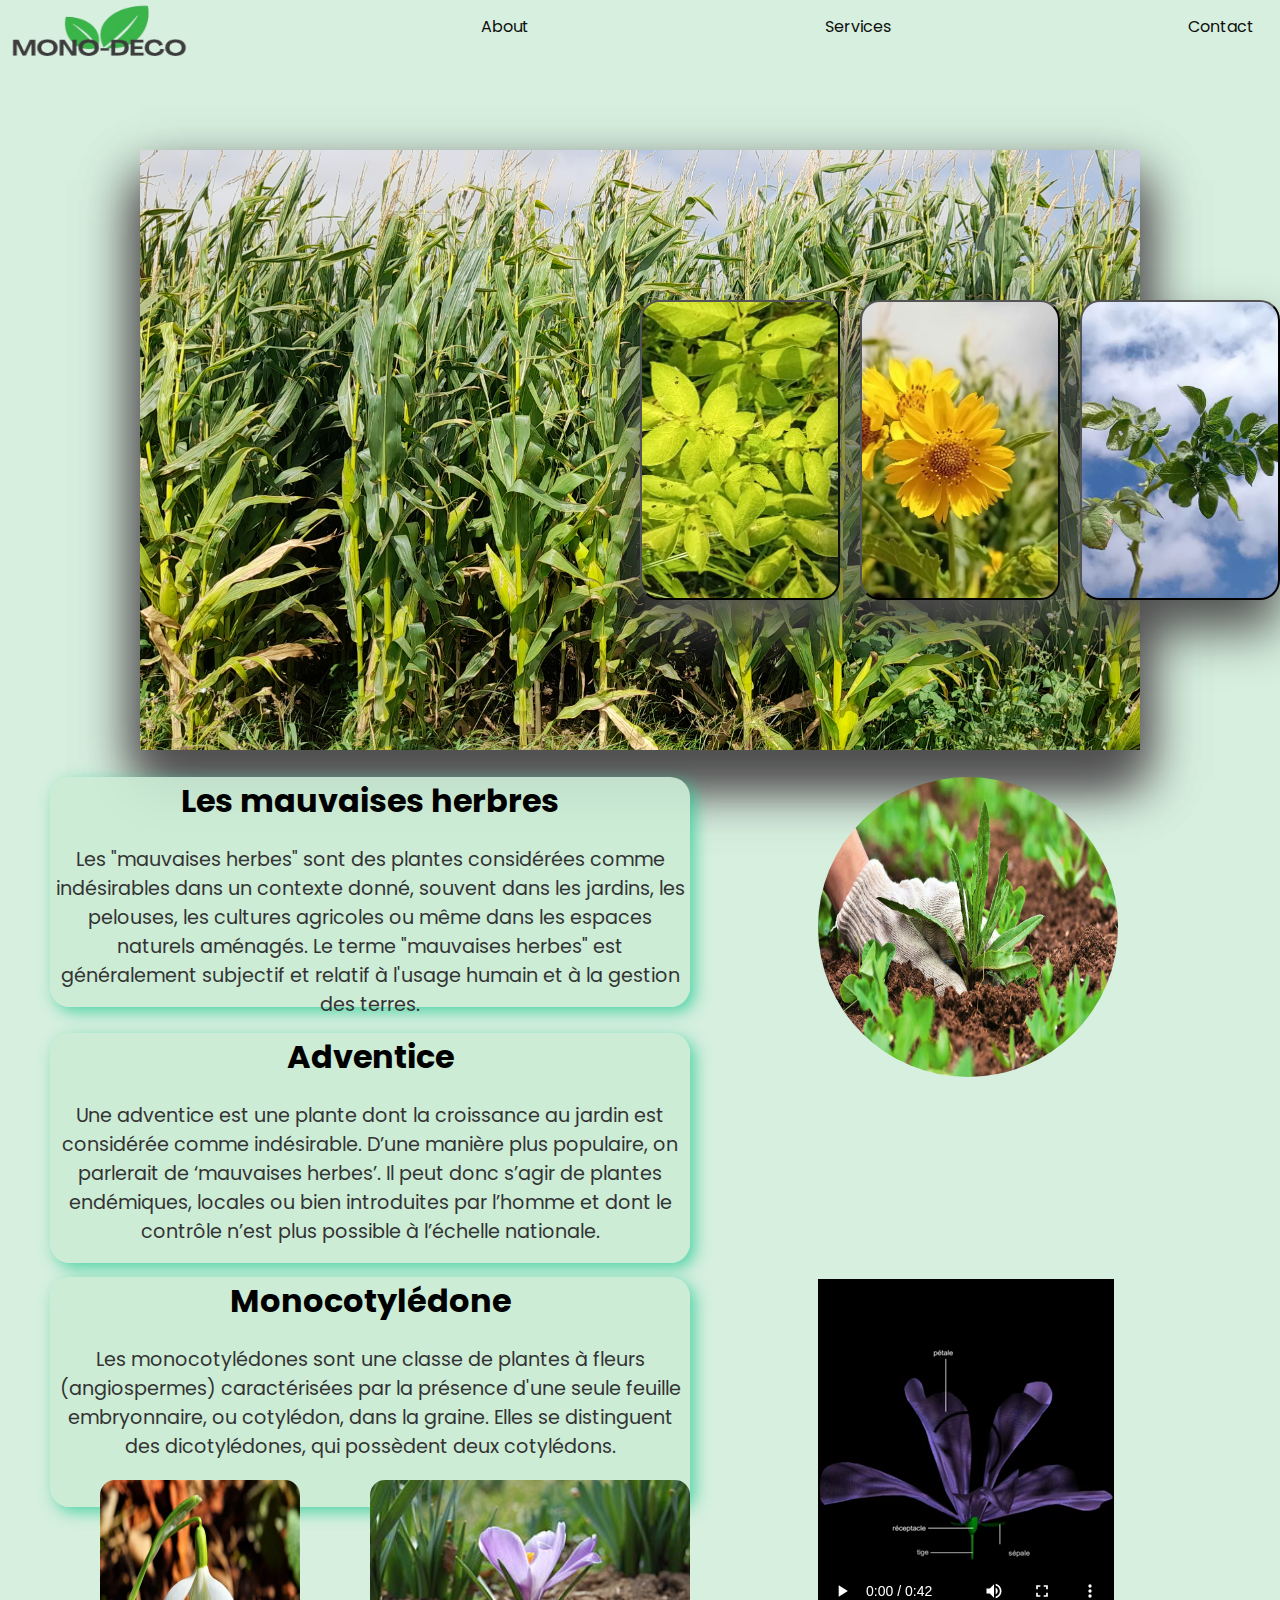
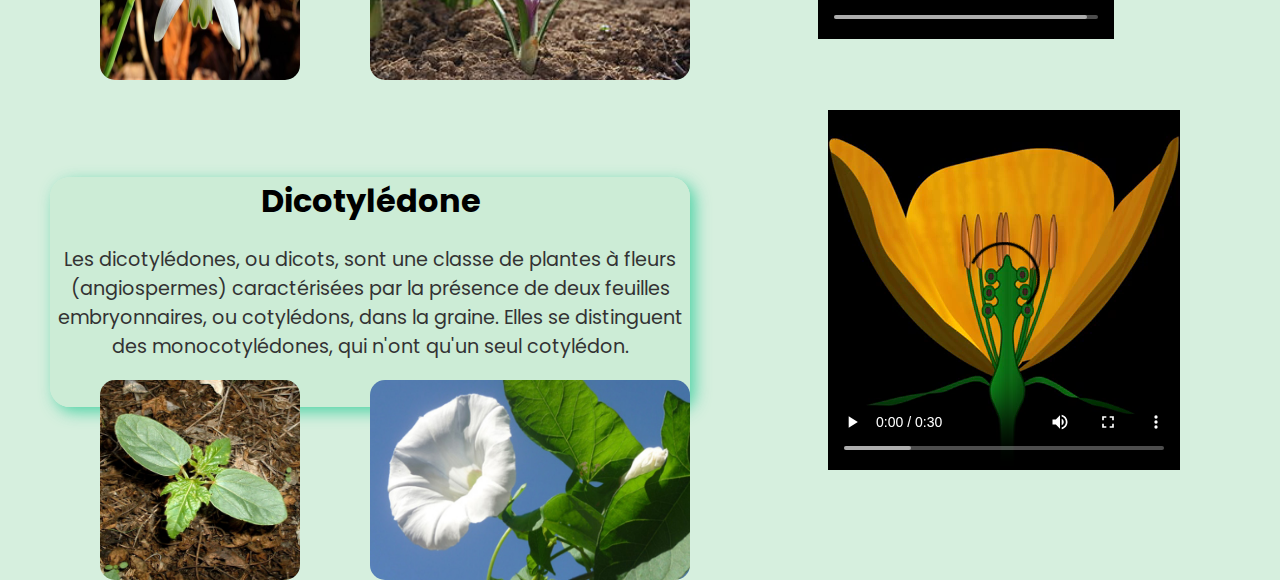
==== home.html @ 4b629603 "all" ====
<html>
    <head>
        <title></title>
        <link rel="stylesheet" href="Styles.css">
        <link rel="stylesheet" href="https://cdnjs.cloudflare.com/ajax/libs/font-awesome/6.4.0/css/all.min.css" integrity="sha512-iecdLmaskl7CVkqkXNQ/ZH/XLlvWZOJyj7Yy7tcenmpD1ypASozpmT/E0iPtmFIB46ZmdtAc9eNBvH0H/ZpiBw==" crossorigin="anonymous" referrerpolicy="no-referrer" />
        <script>
            function redirectToSection(sectionId) {
                document.getElementById(sectionId).scrollIntoView({ behavior: 'smooth' });
            }
        </script>
    </head>
    
    <body>
        <nav class="navbar">
            <ul class="navbar-menu">
                <li><img src="images/logo.png" id="logo"></li>
                <li><a href="#about"><i class="fas fa-info-circle"></i> About</a></li>
                <li><a href="#services"><i class="fas fa-cogs"></i> Services</a></li>
                <li><a href="#contact"><i class="fas fa-envelope"></i> Contact</a></li>
                
            </nav>
           
        <div class="container">
            <div class="slide">
                <div class="item" style="background-image: url(images/bg.jpg);">
                </div>
                <div class="item">
                    <div class="content">
                        <div class="name">Bienvenue</div>
                        <div class="des">Sur Notre Site Pour savoir Plus sur les planètes</div>
                    </div>
                </div>
                
                <button class="item" style="background-image: url(images/photo3.webp);" onclick="redirectToSection('Section1')">
                    
                <button class="item" style="background-image: url(images/photo1.webp);" onclick="redirectToSection('Section2')">
                    
                </button>
                <button class="item" style="background-image: url(images/photo2.webp);" onclick="redirectToSection('Section3')">

                </button>
            
            </div>
        </div>

    

        <section id="Section1"  class="Section1">
            <div class="sous-rect1">
            <h2>Les mauvaises herbres </h2>
            <p>Les "mauvaises herbes" sont des plantes considérées comme indésirables dans un contexte donné, 
                souvent dans les jardins, les pelouses, les cultures agricoles ou même dans les espaces naturels aménagés. Le terme "mauvaises herbes" est généralement subjectif et relatif à l'usage humain et à la gestion des terres.</br>
            </p>
            <img class="mv" src="images/mauvaise-herbre.jpg">
        </div>
        
        <div class="sous-rect2">
            <h2>  Adventice</h2>
            <p> Une adventice est une plante dont la croissance au jardin est considérée comme indésirable. D’une manière plus populaire, on parlerait de ‘mauvaises herbes’. Il peut donc s’agir de plantes endémiques, locales ou bien introduites par l’homme et dont le contrôle n’est plus possible à l’échelle nationale. </p>
        </div>
        </section>

        <section id="Section2" class="Section2">
            <div class="sous-rect3">
                <h2>Monocotylédone</h2>
                <p>Les monocotylédones sont une classe de plantes à fleurs (angiospermes) caractérisées par la présence d'une seule feuille embryonnaire, ou cotylédon, dans la graine. Elles se distinguent des dicotylédones, qui possèdent deux cotylédons.</p>
                <img  class="mono"src="images/mono.jpg">
                <img class="mono2" src="images/mono2.jpg">
           <div class="vedio">
            <video  controls>
                <source src="images/vedio.mp4" type="video/mp4">
            </video>
            
        </div>
    </div>
        </section>
    <section  id="Section3" class="Section3">

        <div class="sous-rect4">
            <h2>Dicotylédone</h2>
            <p>Les dicotylédones, ou dicots, sont une classe de plantes à fleurs (angiospermes) caractérisées par la présence de deux feuilles embryonnaires, ou cotylédons, dans la graine. Elles se distinguent des monocotylédones, qui n'ont qu'un seul cotylédon. </p>
            <img  class="doci"src="images/doci.jpg">
            <img class="doci2" src="images/doci2.jpg">
        </div>
        <div class="vedio2">
            <video  controls>
                <source src="images/dico.mp4" type="video/mp4">
            </video>

            <footer class="footer">
                

            </footer>
   
    </body>
</html>
---- Styles.css ----
@import url('https://fonts.googleapis.com/css2?family=Poppins:wght@300;400;500;600;700&display=swap');
body{
    background: #cbebd5ca;
    display: block;
    margin: 0;
    font-family: "Poppins", sans-serif;
}
.navbar {
    font-family: "Poppins", sans-serif;
     overflow: hidden;
 }
 
 .navbar-menu {
     list-style: none;
     padding: 0;
     margin: 0;
     display: flex;
     justify-content:space-between;
 }
 
 .navbar-menu li {
     display: inline;
 }
 
 .navbar-menu li a {
     display: block;
     color: rgb(15, 15, 15);
     text-align: center;
     padding: 14px 16px;
     text-decoration: none;
     transition: background-color 0.3s;
    
 }
 
 .navbar-menu li a:hover {
     background-color: #575757;
 }
 
 .navbar-menu li a i {
     margin-right: 8px;
 }
    
/*.nave{
    display: flex;
    flex-direction: row;
    justify-content: space-around;
}
 /* Couleur de fond de la moitié colorée */
    

  

#logo  {
    width: 200px;
    height: 70px;
    
}

ul {
    display: flex;
    flex-direction: row;
    justify-content: center;
    list-style-type: none;
    padding: 10;
    margin: 10;
   
   
}
ul li {  
    margin-right: 10px; /* Optionnel : espace entre les éléments */
}
ul li a {
    color: rgb(10, 10, 10); /* Définit la couleur par défaut des liens en blanc */
    text-decoration: none; /* Retire le soulignement des liens */
    padding: 5px 10px; /* Ajoute un peu de padding pour l'effet de fond */
    transition: background-color 0.3s, color 0.3s; /* Ajoute une transition pour un effet lisse */
}
ul li a:visited {
    color: rgb(11, 10, 10); /* Assure que les liens visités restent blancs */
}
ul li a:hover {
    background-color: rgba(38, 185, 136, 0.742);/* Change la couleur de fond au survol  rgba(16, 108, 78, 1); */
    color: white; /* Garde la couleur du texte en blanc au survol */
}
ul li a:active {
    color: white; /* Assure que les liens actifs restent blancs */
}

.container{
    position: absolute;
    top: 50%;
    left: 50%;
    transform: translate(-50%, -50%);
    width: 1000px;
    height: 600px;
    background: #f5f5f5;
    box-shadow: 0 30px 50px #dbdbdb;
}

.container .slide .item{
    width: 200px;
    height: 300px;
    position: absolute;
    top: 50%;
    transform: translate(0, -50%);
    border-radius: 20px;
    box-shadow: 0 30px 50px #505050;
    background-position: 50% 50%;
    background-size: cover;
    display: inline-block;
    transition: 0.5s;
   /* border: none;
    cursor: pointer;*/
   
}


  


.slide .item:nth-child(1),
.slide .item:nth-child(2){
    top: 0;
    left: 0;
    transform: translate(0, 0);
    border-radius: 0;
    width: 100%;
    height: 100%;
}

.slide .item:nth-child(3){
    left: 50%;
    cursor: pointer;
}
.slide .item:nth-child(3):active{
    box-shadow:
    inset -2px -2px 3px rgba(255, 255, 255, 0.6),
    inset 2px 2px 3px rgba(0, 0, 0, 0.6);
}
.slide .item:nth-child(4){
    left: calc(50% + 220px);
    cursor: pointer;
}
.slide .item:nth-child(4):active{
    box-shadow:
    inset -2px -2px 3px rgba(255, 255, 255, 0.6),
    inset 2px 2px 3px rgba(0, 0, 0, 0.6);
}
.slide .item:nth-child(5){
    left: calc(50% + 440px);
    cursor: pointer;
}
.slide .item:nth-child(5):active{
    box-shadow:
    inset -2px -2px 3px rgba(255, 255, 255, 0.6),
    inset 2px 2px 3px rgba(0, 0, 0, 0.6);
}

/* here n = 0, 1, 2, 3,... */


.item .content{
    position: absolute;
    top: 50%;
    left: 100px;
    width: 300px;
    text-align: left;
    color: #d2e8d8;
    transform: translate(0, -50%);
    font-family: system-ui;
    display: none;
}

.slide .item:nth-child(2) .content{
    display: block;
}

.content .name{
    font-size: 60px;
    text-transform: uppercase;
    font-weight: bold;
    opacity: 0;
    animation: animate 0s ease-in-out 1 forwards;
}

.content .des{
    font-size: 25px;
    margin-top: 10px;
    margin-bottom: 20px;
    opacity: 0;
    animation: animate 0s ease-in-out 0s 1 forwards;
}

@keyframes animate {
    from{
        opacity: 0;
        transform: translate(0, 100px);
        filter: blur(33px);
    }
    to{
        opacity: 1;
        transform: translate(0);
        filter: blur(0);
    }
}
.sous-rect1{
    position: relative;
    height: 230px;
    width: 50%;
    border-radius: 20px;
    box-shadow: 5px 5px 15px rgba(33, 201, 148, 0.724);
  background-color: #cbebd5ea;
  
   
 }
.Section1 {
    width: 100%;
    position: absolute;
    padding: 50px;
    text-align: center;
    top: 700px;
    /*background-color: aliceblue;*/
}

.Section1 h2 {
    font-size: 2em;
    margin-bottom: 20px;
}

.Section1 p {
    
    font-size: 1.2em;
    color: #333;
    
}
.mv{
    position: absolute;
    border-radius: 80%;
    height: 300px;
    width: 300px;
    left: 120%;
    top: 0%;
}
.sous-rect2 {
    position: relative;
    height: 230px;
    width: 50%;
    border-radius: 20px;
    box-shadow: 5px 5px 15px rgba(33, 201, 148, 0.724);
  background-color: #cbebd5ea;
}
.sous-rect2 h2{
    font-size: 2em;
    margin-bottom: 20px;
}

.Section2{
    width: 100%;
    position: absolute;
    padding: 50px;
    text-align: center;
    top: 1200PX;
}
.sous-rect3{
    position: relative;
    height: 230px;
    width: 50%;
    border-radius: 20px;
    box-shadow: 5px 5px 15px rgba(33, 201, 148, 0.724);
  background-color: #cbebd5ea;  
}
.vedio{
    position: absolute;
    left: 120%;
    top: 1%;
  
}
.sous-rect3 h2{
    font-size: 2em;
    margin-bottom: 20px;
}
.Section2 p {
    font-size: 1.2em;
    color: #333;   
}
.mono{
    position: absolute;
    width: 200px;
    height: 200px;
    border-radius: 15px 15px 15px 15px;
    left: 50PX;
   
}
.mono2{
    position: absolute;
    width: 320px;
    height: 200px;
    border-radius: 15px 15px 15px 15px;
}
.Section3{
    width: 100%;
    position: absolute;
    padding: 50px;
    text-align: center;
    top: 1700PX;
    
}

.Section3 p {
    font-size: 1.2em;
    color: #333;   
}

.sous-rect4{
    position: relative;
    height: 230px;
    width: 50%;
    border-radius: 20px;
    box-shadow: 5px 5px 15px rgba(33, 201, 148, 0.724);
  background-color: #cbebd5ea; 
}
.sous-rect4 h2{
    font-size: 2em;
    margin-bottom: 20px;
}

.doci{
    position: absolute;
    width: 200px;
    height: 200px;
    border-radius: 15px 15px 15px 15px;
    left: 50PX;
   
}
.doci2{
    position: absolute;
    width: 320px;
    height: 200px;
    border-radius: 15px 15px 15px 15px;
}
.vedio2{
    position: absolute;
    left: 60%;
  top: 10px;
  
}

.footer{

    position: absolute;
    top: 500px;
    background-color: aqua;
}
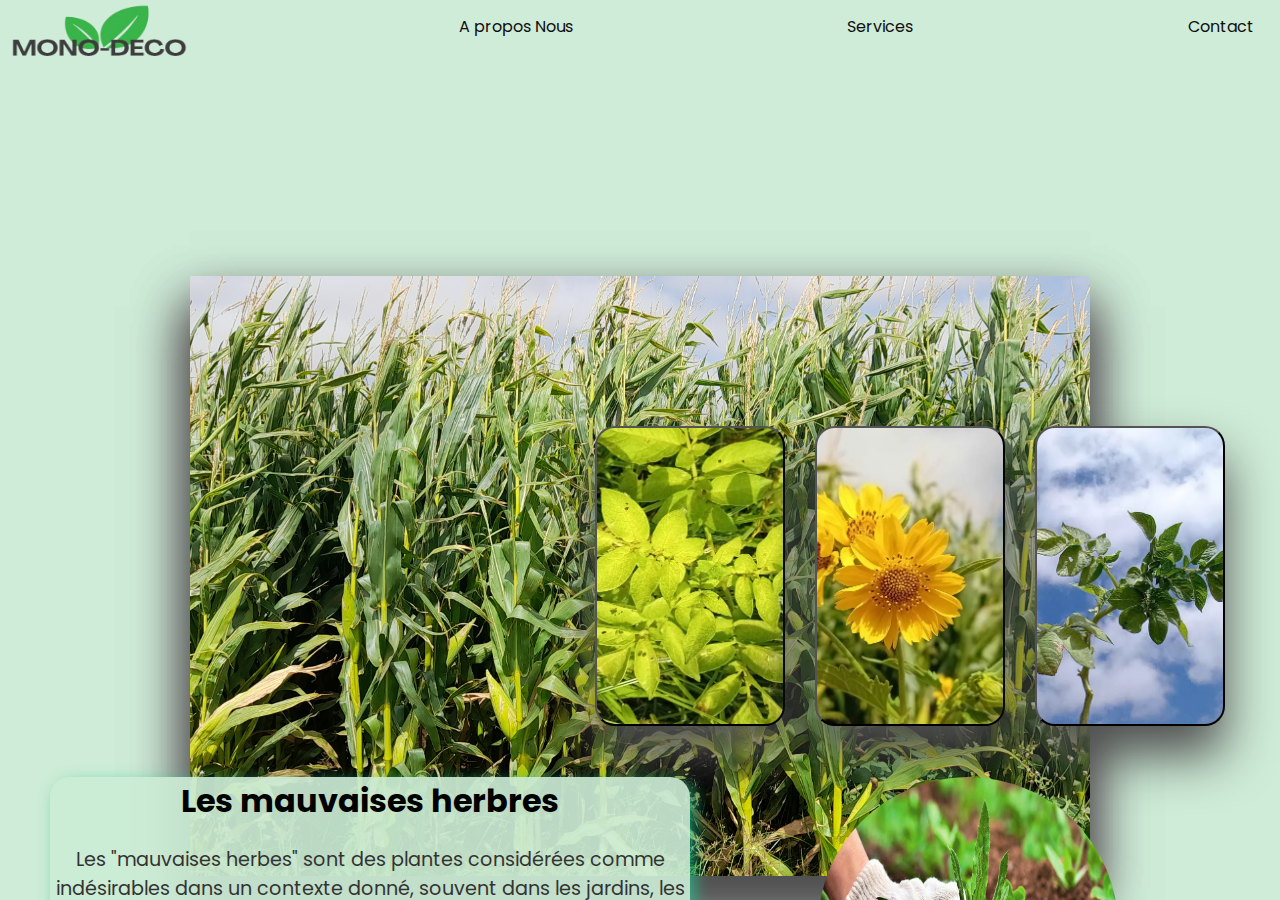
==== commit 4bebdcf0: "final projet" ====
--- a/home.html
+++ b/home.html
@@ -14,9 +14,9 @@
         <nav class="navbar">
             <ul class="navbar-menu">
                 <li><img src="images/logo.png" id="logo"></li>
-                <li><a href="#about"><i class="fas fa-info-circle"></i> About</a></li>
+                <li><a href="#about"><i class="fas fa-info-circle"></i> A propos Nous</a></li>
                 <li><a href="#services"><i class="fas fa-cogs"></i> Services</a></li>
-                <li><a href="#contact"><i class="fas fa-envelope"></i> Contact</a></li>
+                <li><a href="#contacte"><i class="fas fa-envelope"></i> Contact</a></li>
                 
             </nav>
            
@@ -83,13 +83,58 @@
             <img class="doci2" src="images/doci2.jpg">
         </div>
         <div class="vedio2">
-            <video  controls>
-                <source src="images/dico.mp4" type="video/mp4">
+            <video width="400" controls>
+                <source src="images/comparision.mp4" type="video/mp4">
             </video>
+        </div>
+        <section class="Section4">
+            <div class="sous-rect5">
+                <h2> comparaision </h2>
+                <img  class=" comparaision"src="images/comparision.jpg.png">
+                <div class="caracteristique">
+              <strong>cotylédon</strong>    :est la première feuille ou les premières feuilles qui apparaissent sur un embryon de plante. </br>
+              <strong>Les piéces florales</strong> :sont les différentes parties qui composent une fleur. Elles sont généralement organisées en verticilles concentriques, chaque verticille ayant une fonction spécifique dans la reproduction de la plante. </br>
+               <strong>feuilles</strong>  sont des organes végétatifs essentiels des plantes</br>
+              <strong>pollen</strong> :Le pollen est un élément crucial dans la reproduction des plantes à fleurs (angiospermes) et des gymnospermes. Il se compose de grains microscopiques produits par les étamines des fleurs (dans le cas des angiospermes) ou les cônes mâles (dans le cas des gymnospermes). </br>
+              <strong>Les faisceaux cribo-vasculaires</strong>: également appelés faisceaux vasculaires, sont des structures essentielles dans les plantes vasculaires, responsables du transport de l'eau, des nutriments et des produits de la photosynthèse à travers la plante.</br>
+               <strong>racines</strong> :sont des organes essentiels des plantes, principalement responsables de l'ancrage dans le sol</br>
+                </div>
+               
+            </div>
+        </section>
 
             <footer class="footer">
-                
-
+                <div class="row">
+                    <div class="footer-col">
+                      <h4 id="about">A propos Nous </h4>
+                      <p>Toutes nos informations proviennent de spécialistes,</br> notamment Ahmed, ingénieur en Al Moutmir</p>
+                      <div class="conainer-logo">
+                      <img  id="logo2" src="images/motmir logo.png">
+                      <img id="ocp" src="images/ocp.png">
+                      <img id="youcode" src="images/youcode.png">
+                    </div>
+                    </div>
+                    <div class="footer-col">
+                      <h4 id="services">Service</h4>
+                      <ul>
+                        <li><a href="#logo">Acceuil</a></li>
+                        <li><a href="#Section1">mauvaises herbres</a></li>
+                        <li><a href="#Section2">Monocotylédone</a></li>
+                        <li><a href="#Section3">Dicotylédone</a></li>
+                        
+                      </ul>
+                    </div>
+                    
+                    <div class="footer-col">
+                      <h4 id="contacte">Cantact </h4>
+                      <div class="social-links">
+                        <a href="#"><i class="fab fa-facebook-f"></i></a>
+                        <a href="#"><i class="fab fa-twitter"></i></a>
+                        <a href="#"><i class="fab fa-instagram"></i></a>
+                        <a href="#"><i class="fab fa-linkedin-in"></i></a>
+                      </div>
+                    </div>
+                  </div>
             </footer>
    
     </body>
--- a/Styles.css
+++ b/Styles.css
@@ -1,11 +1,15 @@
 @import url('https://fonts.googleapis.com/css2?family=Poppins:wght@300;400;500;600;700&display=swap');
-body{
+html, body {
+    overflow-x: hidden;
+    margin: 0;
+    padding: 0;
     background: #cbebd5ca;
-    display: block;
-    margin: 0;
-    font-family: "Poppins", sans-serif;
-}
+font-family: "Poppins", sans-serif;
+}
+
+
 .navbar {
+    
     font-family: "Poppins", sans-serif;
      overflow: hidden;
  }
@@ -88,17 +92,17 @@
 
 .container{
     position: absolute;
-    top: 50%;
+    top: 64%;
     left: 50%;
     transform: translate(-50%, -50%);
-    width: 1000px;
+    width: 900px;
     height: 600px;
     background: #f5f5f5;
     box-shadow: 0 30px 50px #dbdbdb;
 }
 
 .container .slide .item{
-    width: 200px;
+    width: 190px;
     height: 300px;
     position: absolute;
     top: 50%;
@@ -129,7 +133,7 @@
 }
 
 .slide .item:nth-child(3){
-    left: 50%;
+    left: 45%;
     cursor: pointer;
 }
 .slide .item:nth-child(3):active{
@@ -138,7 +142,7 @@
     inset 2px 2px 3px rgba(0, 0, 0, 0.6);
 }
 .slide .item:nth-child(4){
-    left: calc(50% + 220px);
+    left: calc(45% + 220px);
     cursor: pointer;
 }
 .slide .item:nth-child(4):active{
@@ -147,7 +151,7 @@
     inset 2px 2px 3px rgba(0, 0, 0, 0.6);
 }
 .slide .item:nth-child(5){
-    left: calc(50% + 440px);
+    left: calc(45% + 440px);
     cursor: pointer;
 }
 .slide .item:nth-child(5):active{
@@ -162,10 +166,10 @@
 .item .content{
     position: absolute;
     top: 50%;
-    left: 100px;
+    left: 90px;
     width: 300px;
     text-align: left;
-    color: #d2e8d8;
+    color: #fbfbf8;
     transform: translate(0, -50%);
     font-family: system-ui;
     display: none;
@@ -176,7 +180,7 @@
 }
 
 .content .name{
-    font-size: 60px;
+    font-size: 54px;
     text-transform: uppercase;
     font-weight: bold;
     opacity: 0;
@@ -205,7 +209,7 @@
 }
 .sous-rect1{
     position: relative;
-    height: 230px;
+    height: 235px;
     width: 50%;
     border-radius: 20px;
     box-shadow: 5px 5px 15px rgba(33, 201, 148, 0.724);
@@ -313,12 +317,17 @@
 
 .sous-rect4{
     position: relative;
-    height: 230px;
+    height: 250px;
     width: 50%;
     border-radius: 20px;
     box-shadow: 5px 5px 15px rgba(33, 201, 148, 0.724);
   background-color: #cbebd5ea; 
 }
+.sous-rect3 h2{
+    font-size: 2em;
+    margin-bottom: 20px;
+}
+
 .sous-rect4 h2{
     font-size: 2em;
     margin-bottom: 20px;
@@ -341,13 +350,104 @@
 .vedio2{
     position: absolute;
     left: 60%;
-  top: 10px;
-  
-}
-
+  top: 100px;
+  
+}
+.Section4{
+    width: 100%;
+    position: absolute; 
+    top: 500PX;
+   
+
+}
+.sous-rect5{
+    position: relative;
+    height: 500px;
+    width: 85%;
+    border-radius: 20px;
+    box-shadow: 5px 5px 15px rgba(33, 201, 148, 0.724);
+  background-color: #cbebd5ea; 
+
+}
+
+
+.comparaision{
+    width: 400px;
+    height: 400px;
+    position: absolute;
+    left: 1px;
+}
+.caracteristique{
+    position: absolute;
+    left :450px;
+}
 .footer{
-
-    position: absolute;
-    top: 500px;
-    background-color: aqua;
-}+   display: flex;
+    position: absolute;
+    top: 1100px;
+    background-color: #575757;
+    width: 100%;
+}
+/*.contaner-logo{
+    display: flex;
+    row-gap: 20px;
+    position: absolute;
+    left:700px;
+}
+*/
+#logo2  {
+    width:100px;
+    height: 100px;
+    position: absolute;
+    left: 700px;
+    bottom: 200px;
+  
+}
+#ocp{
+    width:150px;
+    height: 100px;
+    position: absolute;
+    left: 850px;
+    bottom: 200px;
+
+}
+#youcode{
+    width:200px;
+    height: 100px;
+    position: absolute;
+    left: 750px;
+    bottom: 95px;
+
+}
+
+
+.footer-col .social-links a{
+    display: inline-block;
+    height: 40px;
+    width: 40px;
+    background-color: rgba(255,255,255,0.2);
+    margin:0 10px 10px 0;
+    text-align: center;
+    line-height: 30px;
+    border-radius: 50%;
+    color: #ffffff;
+    transition: all 0.5s ease;
+    position: relative;
+  }
+  .footer-col .social-links a:hover{
+    color: #24262b;
+    background-color: #ffffff;
+  }
+  
+  /*responsive*/
+  @media(max-width: 767px){
+    .footer-col{
+      width: 50%;
+      margin-bottom: 20px;
+  }
+  }
+  @media(max-width: 574px){
+    .footer-col{
+      width: 100%;
+  }
+  }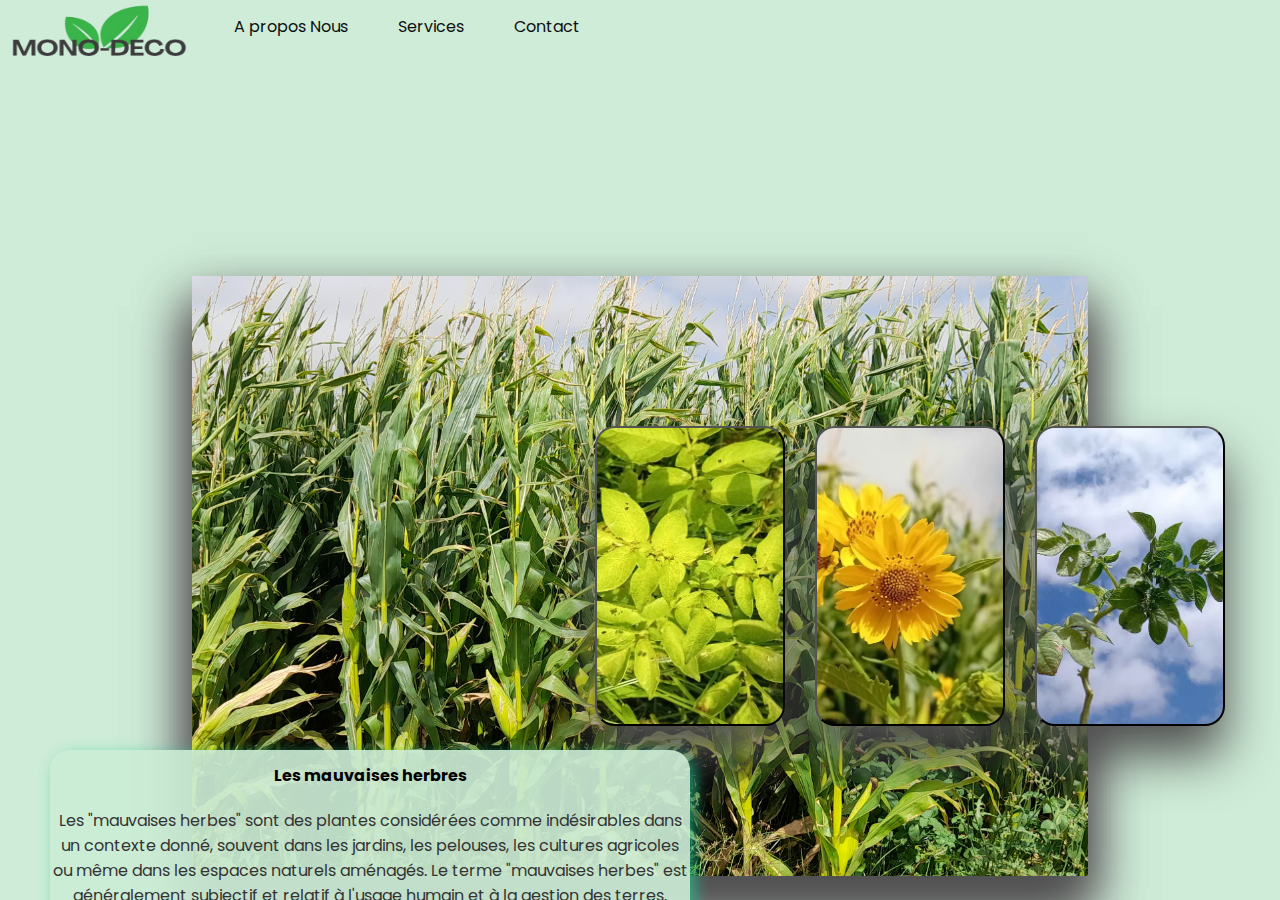
==== commit 43419de8: "mofif mardi" ====
--- a/home.html
+++ b/home.html
@@ -3,6 +3,7 @@
         <title></title>
         <link rel="stylesheet" href="Styles.css">
         <link rel="stylesheet" href="https://cdnjs.cloudflare.com/ajax/libs/font-awesome/6.4.0/css/all.min.css" integrity="sha512-iecdLmaskl7CVkqkXNQ/ZH/XLlvWZOJyj7Yy7tcenmpD1ypASozpmT/E0iPtmFIB46ZmdtAc9eNBvH0H/ZpiBw==" crossorigin="anonymous" referrerpolicy="no-referrer" />
+        <meta name="viewport" content="width=device-width, initial-scale=1.0">
         <script>
             function redirectToSection(sectionId) {
                 document.getElementById(sectionId).scrollIntoView({ behavior: 'smooth' });
@@ -11,13 +12,13 @@
     </head>
     
     <body>
+        <div class="globale">
         <nav class="navbar">
             <ul class="navbar-menu">
                 <li><img src="images/logo.png" id="logo"></li>
                 <li><a href="#about"><i class="fas fa-info-circle"></i> A propos Nous</a></li>
                 <li><a href="#services"><i class="fas fa-cogs"></i> Services</a></li>
-                <li><a href="#contacte"><i class="fas fa-envelope"></i> Contact</a></li>
-                
+                <li><a href="#contacte"><i class="fas fa-envelope"></i> Contact</a></li>  
             </nav>
            
         <div class="container">
@@ -26,8 +27,8 @@
                 </div>
                 <div class="item">
                     <div class="content">
-                        <div class="name">Bienvenue</div>
-                        <div class="des">Sur Notre Site Pour savoir Plus sur les planètes</div>
+                        <div class="name"><p>Bienvenue</p></div>
+                        <div class="des"><p>Sur Notre Site Pour savoir Plus sur les plantes</p></div>
                     </div>
                 </div>
                 
@@ -51,9 +52,9 @@
             <p>Les "mauvaises herbes" sont des plantes considérées comme indésirables dans un contexte donné, 
                 souvent dans les jardins, les pelouses, les cultures agricoles ou même dans les espaces naturels aménagés. Le terme "mauvaises herbes" est généralement subjectif et relatif à l'usage humain et à la gestion des terres.</br>
             </p>
-            <img class="mv" src="images/mauvaise-herbre.jpg">
+           <!-- <img class="mv" src="images/mauvaise-herbre.jpg">-->
         </div>
-        
+        <img class="mv" src="images/mauvaise-herbre.jpg">
         <div class="sous-rect2">
             <h2>  Adventice</h2>
             <p> Une adventice est une plante dont la croissance au jardin est considérée comme indésirable. D’une manière plus populaire, on parlerait de ‘mauvaises herbes’. Il peut donc s’agir de plantes endémiques, locales ou bien introduites par l’homme et dont le contrôle n’est plus possible à l’échelle nationale. </p>
@@ -69,13 +70,12 @@
            <div class="vedio">
             <video  controls>
                 <source src="images/vedio.mp4" type="video/mp4">
-            </video>
-            
+            </video>  
         </div>
     </div>
+
         </section>
     <section  id="Section3" class="Section3">
-
         <div class="sous-rect4">
             <h2>Dicotylédone</h2>
             <p>Les dicotylédones, ou dicots, sont une classe de plantes à fleurs (angiospermes) caractérisées par la présence de deux feuilles embryonnaires, ou cotylédons, dans la graine. Elles se distinguent des monocotylédones, qui n'ont qu'un seul cotylédon. </p>
@@ -87,17 +87,20 @@
                 <source src="images/comparision.mp4" type="video/mp4">
             </video>
         </div>
+        </section>
+
         <section class="Section4">
             <div class="sous-rect5">
                 <h2> comparaision </h2>
                 <img  class=" comparaision"src="images/comparision.jpg.png">
                 <div class="caracteristique">
-              <strong>cotylédon</strong>    :est la première feuille ou les premières feuilles qui apparaissent sur un embryon de plante. </br>
-              <strong>Les piéces florales</strong> :sont les différentes parties qui composent une fleur. Elles sont généralement organisées en verticilles concentriques, chaque verticille ayant une fonction spécifique dans la reproduction de la plante. </br>
-               <strong>feuilles</strong>  sont des organes végétatifs essentiels des plantes</br>
-              <strong>pollen</strong> :Le pollen est un élément crucial dans la reproduction des plantes à fleurs (angiospermes) et des gymnospermes. Il se compose de grains microscopiques produits par les étamines des fleurs (dans le cas des angiospermes) ou les cônes mâles (dans le cas des gymnospermes). </br>
-              <strong>Les faisceaux cribo-vasculaires</strong>: également appelés faisceaux vasculaires, sont des structures essentielles dans les plantes vasculaires, responsables du transport de l'eau, des nutriments et des produits de la photosynthèse à travers la plante.</br>
-               <strong>racines</strong> :sont des organes essentiels des plantes, principalement responsables de l'ancrage dans le sol</br>
+                <P>
+              <strong>cotylédon</strong>    :Les monocotylédones ont un seul cotylédon, tandis que les dicotylédones en ont deux. </br>
+              <strong>Les piéces florales</strong> :Le nombre de pièces florales chez les monocotylédones est un multiple de 3, tandis que chez les dicotylédones, il est un multiple de 4 ou 5. </br>
+               <strong>feuilles</strong>  Les nervures des feuilles des monocotylédones sont parallèles, tandis que celles des dicotylédones forment un réseau réticulé. </br>
+              <strong>Les faisceaux cribo-vasculaires</strong>: Les faisceaux cribo-vasculaires des monocotylédones sont dispersés de manière aléatoire dans la tige, tandis que ceux des dicotylédones sont organisés en un anneau autour de la tige.</br>
+               <strong>racines</strong> :Les monocotylédones ont généralement un système racinaire fasciculé avec de nombreuses racines fines de même taille, tandis que les dicotylédones ont un système racinaire pivotant avec une racine principale épaissie et des racines secondaires.</br>
+            </P>
                 </div>
                
             </div>
@@ -108,11 +111,7 @@
                     <div class="footer-col">
                       <h4 id="about">A propos Nous </h4>
                       <p>Toutes nos informations proviennent de spécialistes,</br> notamment Ahmed, ingénieur en Al Moutmir</p>
-                      <div class="conainer-logo">
-                      <img  id="logo2" src="images/motmir logo.png">
-                      <img id="ocp" src="images/ocp.png">
-                      <img id="youcode" src="images/youcode.png">
-                    </div>
+                      
                     </div>
                     <div class="footer-col">
                       <h4 id="services">Service</h4>
@@ -123,19 +122,33 @@
                         <li><a href="#Section3">Dicotylédone</a></li>
                         
                       </ul>
+                      
                     </div>
                     
                     <div class="footer-col">
                       <h4 id="contacte">Cantact </h4>
                       <div class="social-links">
-                        <a href="#"><i class="fab fa-facebook-f"></i></a>
-                        <a href="#"><i class="fab fa-twitter"></i></a>
-                        <a href="#"><i class="fab fa-instagram"></i></a>
-                        <a href="#"><i class="fab fa-linkedin-in"></i></a>
+                        
+                        <img  class="fb" src="images/facebook.png">
+                        </a>
+                        <img  class="insta" src="images/instagrame.png">
+                        <img class="link" src="images/linkedin.png">
+                        
                       </div>
                     </div>
+                    <div class="footer-col">
+                        <h4 id="les Spanseurs">En collaboration Avec </h4>
+                        <div class="contaner-logo" >
+                            <img  id="logo2" src="images/motmir logo.png">
+                            <img id="ocp" src="images/ocp.png">
+                            <img id="youcode" src="images/youcode.png">
+                           
+                        </div>
                   </div>
+                </div>
             </footer>
+
+        </div>
    
     </body>
 </html>
--- a/Styles.css
+++ b/Styles.css
@@ -5,9 +5,18 @@
     padding: 0;
     background: #cbebd5ca;
 font-family: "Poppins", sans-serif;
-}
-
-
+
+}
+.globale{
+
+    display: flex;
+}
+@media (max-width: 600px) {
+  .globale{
+    display: inline;
+  }
+    
+    }
 .navbar {
     
     font-family: "Poppins", sans-serif;
@@ -19,6 +28,7 @@
      padding: 0;
      margin: 0;
      display: flex;
+     flex-wrap: wrap; /* Pour permettre le wrapping sur les petits écrans */
      justify-content:space-between;
  }
  
@@ -44,16 +54,6 @@
      margin-right: 8px;
  }
     
-/*.nave{
-    display: flex;
-    flex-direction: row;
-    justify-content: space-around;
-}
- /* Couleur de fond de la moitié colorée */
-    
-
-  
-
 #logo  {
     width: 200px;
     height: 70px;
@@ -95,11 +95,25 @@
     top: 64%;
     left: 50%;
     transform: translate(-50%, -50%);
-    width: 900px;
+   /* width: 900px;*/
     height: 600px;
     background: #f5f5f5;
     box-shadow: 0 30px 50px #dbdbdb;
-}
+    width: 70%;
+   
+}
+@media (max-width: 768px) {
+    .navbar-menu {
+        flex-direction: column;
+        align-items: center;
+    }
+
+    .container {
+        padding: 10px;
+    }
+}
+
+
 
 .container .slide .item{
     width: 190px;
@@ -112,15 +126,8 @@
     background-position: 50% 50%;
     background-size: cover;
     display: inline-block;
-    transition: 0.5s;
-   /* border: none;
-    cursor: pointer;*/
-   
-}
-
-
-  
-
+    transition: 0.5s;      
+}
 
 .slide .item:nth-child(1),
 .slide .item:nth-child(2){
@@ -132,6 +139,10 @@
     height: 100%;
 }
 
+@media(max-width:600px)
+{
+    
+}
 .slide .item:nth-child(3){
     left: 45%;
     cursor: pointer;
@@ -180,7 +191,7 @@
 }
 
 .content .name{
-    font-size: 54px;
+    font-size: 50px;
     text-transform: uppercase;
     font-weight: bold;
     opacity: 0;
@@ -214,8 +225,8 @@
     border-radius: 20px;
     box-shadow: 5px 5px 15px rgba(33, 201, 148, 0.724);
   background-color: #cbebd5ea;
+  overflow: hidden;
   
-   
  }
 .Section1 {
     width: 100%;
@@ -223,27 +234,32 @@
     padding: 50px;
     text-align: center;
     top: 700px;
-    /*background-color: aliceblue;*/
-}
-
-.Section1 h2 {
-    font-size: 2em;
-    margin-bottom: 20px;
-}
-
-.Section1 p {
-    
-    font-size: 1.2em;
+}
+
+ p {
+    
+    font-size: 1em;
     color: #333;
+
+         /* Taille de police de base */
+        margin: 10px 0;
+        transition: font-size 0.3s ease-in-out; /* Transition pour le changement de taille de police */
+}
+    
+    @media (max-width: 600px) {
+        p {
+            font-size: 0.8em; /* Taille de police réduite pour les écrans plus petits */
+        }
+    
     
 }
 .mv{
     position: absolute;
     border-radius: 80%;
-    height: 300px;
-    width: 300px;
-    left: 120%;
-    top: 0%;
+    height: 40%;
+    width: 25%;
+    left: 60%;
+    top: 35%;
 }
 .sous-rect2 {
     position: relative;
@@ -253,8 +269,9 @@
     box-shadow: 5px 5px 15px rgba(33, 201, 148, 0.724);
   background-color: #cbebd5ea;
 }
-.sous-rect2 h2{
-    font-size: 2em;
+
+h2{
+    font-size: 1em;
     margin-bottom: 20px;
 }
 
@@ -276,29 +293,19 @@
 .vedio{
     position: absolute;
     left: 120%;
-    top: 1%;
-  
-}
-.sous-rect3 h2{
-    font-size: 2em;
-    margin-bottom: 20px;
-}
-.Section2 p {
-    font-size: 1.2em;
-    color: #333;   
+    top: 1%; 
 }
 .mono{
     position: absolute;
-    width: 200px;
-    height: 200px;
+    width: 30%;
+    height: 60%;
     border-radius: 15px 15px 15px 15px;
     left: 50PX;
-   
 }
 .mono2{
     position: absolute;
-    width: 320px;
-    height: 200px;
+    width: 40%;
+    height: 60%;
     border-radius: 15px 15px 15px 15px;
 }
 .Section3{
@@ -306,15 +313,8 @@
     position: absolute;
     padding: 50px;
     text-align: center;
-    top: 1700PX;
-    
-}
-
-.Section3 p {
-    font-size: 1.2em;
-    color: #333;   
-}
-
+    top: 1600PX;   
+}
 .sous-rect4{
     position: relative;
     height: 250px;
@@ -323,28 +323,17 @@
     box-shadow: 5px 5px 15px rgba(33, 201, 148, 0.724);
   background-color: #cbebd5ea; 
 }
-.sous-rect3 h2{
-    font-size: 2em;
-    margin-bottom: 20px;
-}
-
-.sous-rect4 h2{
-    font-size: 2em;
-    margin-bottom: 20px;
-}
-
 .doci{
     position: absolute;
-    width: 200px;
-    height: 200px;
+    width: 30%;
+    height: 60%;
     border-radius: 15px 15px 15px 15px;
-    left: 50PX;
-   
+    left: 50PX; 
 }
 .doci2{
     position: absolute;
-    width: 320px;
-    height: 200px;
+    width: 30%;
+    height: 65%;
     border-radius: 15px 15px 15px 15px;
 }
 .vedio2{
@@ -356,68 +345,92 @@
 .Section4{
     width: 100%;
     position: absolute; 
-    top: 500PX;
+    top: 350%;
+    left: 6%;
    
-
+}
+.Section4 h2{
+    text-align: center;
 }
 .sous-rect5{
     position: relative;
-    height: 500px;
+    height: 20%;
     width: 85%;
     border-radius: 20px;
     box-shadow: 5px 5px 15px rgba(33, 201, 148, 0.724);
   background-color: #cbebd5ea; 
-
-}
-
-
+}
 .comparaision{
-    width: 400px;
-    height: 400px;
+    width: 30%;
     position: absolute;
     left: 1px;
 }
 .caracteristique{
     position: absolute;
-    left :450px;
+    left :40%;
 }
 .footer{
    display: flex;
     position: absolute;
-    top: 1100px;
+    top: 450%;
     background-color: #575757;
     width: 100%;
-}
-/*.contaner-logo{
+    height: 550px;
+    text-align: center;
+    
+}
+.social-links{
+    height: 70px;
+}
+.fb{
+    position: absolute;
+    width: 70px;
+    height: 50px;
+    left: 200px;
+}
+.insta{
+    position: absolute;
+    width: 50px;
+    height: 50px;
+}
+.link{
+    position: absolute;
+    width:90px;
+    height: 50px;
+    left: 400px;
+
+}
+
+.row{
+    position: absolute;
+    left: 250px;
+}
+contaner-logo{
     display: flex;
     row-gap: 20px;
-    position: absolute;
-    left:700px;
-}
-*/
+}
+
 #logo2  {
     width:100px;
     height: 100px;
     position: absolute;
-    left: 700px;
-    bottom: 200px;
+    left: 10px;
+    
   
 }
 #ocp{
     width:150px;
     height: 100px;
     position: absolute;
-    left: 850px;
-    bottom: 200px;
+    left: 200px;
+   
 
 }
 #youcode{
     width:200px;
     height: 100px;
     position: absolute;
-    left: 750px;
-    bottom: 95px;
-
+    left: 400px;
 }
 
 
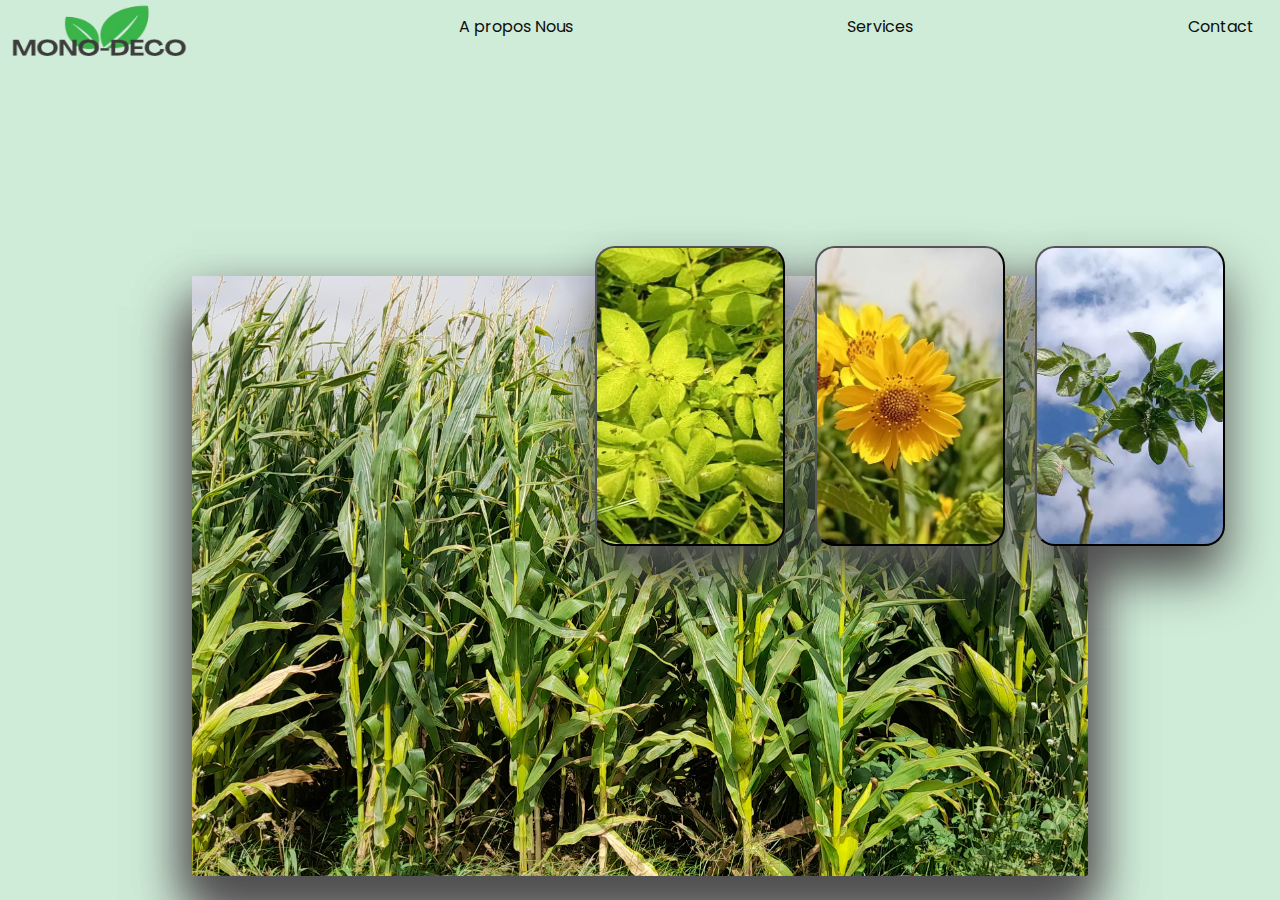
==== commit fde70bd5: "modif" ====
--- a/home.html
+++ b/home.html
@@ -8,17 +8,39 @@
             function redirectToSection(sectionId) {
                 document.getElementById(sectionId).scrollIntoView({ behavior: 'smooth' });
             }
+
+            document.addEventListener('DOMContentLoaded', function() {
+    const elements = document.querySelectorAll('.animate-on-scroll');
+
+    function checkVisibility() {
+        const triggerBottom = window.innerHeight / 5 * 4;
+
+        elements.forEach(element => {
+            const elementTop = element.getBoundingClientRect().top;
+
+            if (elementTop < triggerBottom) {
+                element.classList.add('visible');
+            } else {
+                element.classList.remove('visible');
+            }
+        });
+    }
+
+    window.addEventListener('scroll', checkVisibility);
+    checkVisibility(); // Initial check in case elements are already visible
+});
+
         </script>
     </head>
     
     <body>
-        <div class="globale">
+        
         <nav class="navbar">
             <ul class="navbar-menu">
                 <li><img src="images/logo.png" id="logo"></li>
-                <li><a href="#about"><i class="fas fa-info-circle"></i> A propos Nous</a></li>
-                <li><a href="#services"><i class="fas fa-cogs"></i> Services</a></li>
-                <li><a href="#contacte"><i class="fas fa-envelope"></i> Contact</a></li>  
+                <li><a href="#about"> A propos Nous</a></li>
+                <li><a href="#services"> Services</a></li>
+                <li><a href="#contacte"> Contact</a></li>  
             </nav>
            
         <div class="container">
@@ -27,8 +49,8 @@
                 </div>
                 <div class="item">
                     <div class="content">
-                        <div class="name"><p>Bienvenue</p></div>
-                        <div class="des"><p>Sur Notre Site Pour savoir Plus sur les plantes</p></div>
+                        <div class="name">Bienvenue</div>
+                        <div class="des">Sur Notre Site Pour savoir Plus sur les plantes</div>
                     </div>
                 </div>
                 
@@ -40,34 +62,34 @@
                 <button class="item" style="background-image: url(images/photo2.webp);" onclick="redirectToSection('Section3')">
 
                 </button>
-            
-            </div>
+           
+        </div>
         </div>
 
     
 
         <section id="Section1"  class="Section1">
-            <div class="sous-rect1">
+            <div class="sous-rect1 animate-on-scroll">
             <h2>Les mauvaises herbres </h2>
             <p>Les "mauvaises herbes" sont des plantes considérées comme indésirables dans un contexte donné, 
                 souvent dans les jardins, les pelouses, les cultures agricoles ou même dans les espaces naturels aménagés. Le terme "mauvaises herbes" est généralement subjectif et relatif à l'usage humain et à la gestion des terres.</br>
             </p>
            <!-- <img class="mv" src="images/mauvaise-herbre.jpg">-->
         </div>
-        <img class="mv" src="images/mauvaise-herbre.jpg">
-        <div class="sous-rect2">
+        <img class="mv animate-on-scroll" src="images/mauvaise-herbre.jpg">
+        <div class="sous-rect2 animate-on-scroll">
             <h2>  Adventice</h2>
             <p> Une adventice est une plante dont la croissance au jardin est considérée comme indésirable. D’une manière plus populaire, on parlerait de ‘mauvaises herbes’. Il peut donc s’agir de plantes endémiques, locales ou bien introduites par l’homme et dont le contrôle n’est plus possible à l’échelle nationale. </p>
         </div>
         </section>
 
         <section id="Section2" class="Section2">
-            <div class="sous-rect3">
+            <div class="sous-rect3 animate-on-scroll">
                 <h2>Monocotylédone</h2>
                 <p>Les monocotylédones sont une classe de plantes à fleurs (angiospermes) caractérisées par la présence d'une seule feuille embryonnaire, ou cotylédon, dans la graine. Elles se distinguent des dicotylédones, qui possèdent deux cotylédons.</p>
-                <img  class="mono"src="images/mono.jpg">
-                <img class="mono2" src="images/mono2.jpg">
-           <div class="vedio">
+                <img  class="mono animate-on-scroll"src="images/mono.jpg">
+                <img class="mono2 animate-on-scroll" src="images/mono2.jpg">
+           <div class="vedio animate-on-scroll">
             <video  controls>
                 <source src="images/vedio.mp4" type="video/mp4">
             </video>  
@@ -76,13 +98,13 @@
 
         </section>
     <section  id="Section3" class="Section3">
-        <div class="sous-rect4">
+        <div class="sous-rect4 animate-on-scroll">
             <h2>Dicotylédone</h2>
             <p>Les dicotylédones, ou dicots, sont une classe de plantes à fleurs (angiospermes) caractérisées par la présence de deux feuilles embryonnaires, ou cotylédons, dans la graine. Elles se distinguent des monocotylédones, qui n'ont qu'un seul cotylédon. </p>
-            <img  class="doci"src="images/doci.jpg">
-            <img class="doci2" src="images/doci2.jpg">
+            <img  class="doci animate-on-scroll"src="images/doci.jpg">
+            <img class="doci2 animate-on-scroll" src="images/doci2.jpg">
         </div>
-        <div class="vedio2">
+        <div class="vedio2 animate-on-scroll">
             <video width="400" controls>
                 <source src="images/comparision.mp4" type="video/mp4">
             </video>
@@ -90,10 +112,10 @@
         </section>
 
         <section class="Section4">
-            <div class="sous-rect5">
+            <div class="sous-rect5 animate-on-scroll">
                 <h2> comparaision </h2>
-                <img  class=" comparaision"src="images/comparision.jpg.png">
-                <div class="caracteristique">
+                <img  class=" comparaision animate-on-scroll"src="images/comparision.jpg.png">
+                <div class="caracteristique animate-on-scroll">
                 <P>
               <strong>cotylédon</strong>    :Les monocotylédones ont un seul cotylédon, tandis que les dicotylédones en ont deux. </br>
               <strong>Les piéces florales</strong> :Le nombre de pièces florales chez les monocotylédones est un multiple de 3, tandis que chez les dicotylédones, il est un multiple de 4 ou 5. </br>
@@ -106,14 +128,14 @@
             </div>
         </section>
 
-            <footer class="footer">
+            <footer class="footer animate-on-scroll">
                 <div class="row">
-                    <div class="footer-col">
+                    <div class="footer-col animate-on-scroll">
                       <h4 id="about">A propos Nous </h4>
                       <p>Toutes nos informations proviennent de spécialistes,</br> notamment Ahmed, ingénieur en Al Moutmir</p>
                       
                     </div>
-                    <div class="footer-col">
+                    <div class="footer-col animate-on-scroll">
                       <h4 id="services">Service</h4>
                       <ul>
                         <li><a href="#logo">Acceuil</a></li>
@@ -125,18 +147,18 @@
                       
                     </div>
                     
-                    <div class="footer-col">
+                    <div class="footer-col animate-on-scroll">
                       <h4 id="contacte">Cantact </h4>
                       <div class="social-links">
-                        
-                        <img  class="fb" src="images/facebook.png">
-                        </a>
-                        <img  class="insta" src="images/instagrame.png">
-                        <img class="link" src="images/linkedin.png">
-                        
+                        <ul >
+                            <li><a href="#"><i class="fab fa-facebook-f"></i></a></li>
+                            <li><a href="#"><i class="fab fa-instagram"></i></a></li>
+                            <li><a href="#"><i class="fab fa-linkedin-in"></i></a></li>
+                            <!-- Ajoutez d'autres réseaux sociaux ici -->
+                        </ul>
                       </div>
                     </div>
-                    <div class="footer-col">
+                    <div class="footer-col animate-on-scroll">
                         <h4 id="les Spanseurs">En collaboration Avec </h4>
                         <div class="contaner-logo" >
                             <img  id="logo2" src="images/motmir logo.png">
--- a/Styles.css
+++ b/Styles.css
@@ -1,26 +1,15 @@
 @import url('https://fonts.googleapis.com/css2?family=Poppins:wght@300;400;500;600;700&display=swap');
 html, body {
-    overflow-x: hidden;
+    overflow-x: hidden;/*pour annuler glissage horizontale*/
     margin: 0;
     padding: 0;
     background: #cbebd5ca;
-font-family: "Poppins", sans-serif;
-
-}
-.globale{
-
-    display: flex;
-}
-@media (max-width: 600px) {
-  .globale{
-    display: inline;
-  }
-    
-    }
-.navbar {
-    
     font-family: "Poppins", sans-serif;
-     overflow: hidden;
+}
+
+
+.navbar {  
+    font-family: "Poppins", sans-serif;
  }
  
  .navbar-menu {
@@ -30,6 +19,8 @@
      display: flex;
      flex-wrap: wrap; /* Pour permettre le wrapping sur les petits écrans */
      justify-content:space-between;
+     position: relative;
+     z-index: 10;
  }
  
  .navbar-menu li {
@@ -100,20 +91,19 @@
     background: #f5f5f5;
     box-shadow: 0 30px 50px #dbdbdb;
     width: 70%;
-   
-}
+
+    z-index: 1;
+}
+
 @media (max-width: 768px) {
     .navbar-menu {
         flex-direction: column;
         align-items: center;
     }
-
     .container {
         padding: 10px;
     }
 }
-
-
 
 .container .slide .item{
     width: 190px;
@@ -126,7 +116,9 @@
     background-position: 50% 50%;
     background-size: cover;
     display: inline-block;
-    transition: 0.5s;      
+    transition: 0.5s;  
+    
+    z-index: 0;
 }
 
 .slide .item:nth-child(1),
@@ -139,13 +131,12 @@
     height: 100%;
 }
 
-@media(max-width:600px)
-{
-    
-}
+
 .slide .item:nth-child(3){
     left: 45%;
     cursor: pointer;
+    top: 20%;
+    animation: animate 1s ease-in-out 1 forwards;
 }
 .slide .item:nth-child(3):active{
     box-shadow:
@@ -155,6 +146,8 @@
 .slide .item:nth-child(4){
     left: calc(45% + 220px);
     cursor: pointer;
+    top: 20%;
+    animation: animate 1s ease-in-out 1 forwards;
 }
 .slide .item:nth-child(4):active{
     box-shadow:
@@ -164,6 +157,8 @@
 .slide .item:nth-child(5){
     left: calc(45% + 440px);
     cursor: pointer;
+    top: 20%;
+    animation: animate 1s ease-in-out 1 forwards;
 }
 .slide .item:nth-child(5):active{
     box-shadow:
@@ -172,7 +167,46 @@
 }
 
 /* here n = 0, 1, 2, 3,... */
-
+/* Media queries pour redimensionner les images tout en gardant leur position */
+@media (max-width: 1200px) {
+    .slide .item:nth-child(3) {
+        left: 40%;
+    }
+    .slide .item:nth-child(4) {
+        left: calc(40% + 180px);
+    }
+    .slide .item:nth-child(5) {
+        left: calc(40% + 360px);
+    }
+}
+
+@media (max-width: 900px) {
+    .slide .item:nth-child(3) {
+        left: 35%;
+    }
+    .slide .item:nth-child(4) {
+        left: calc(35% + 140px);
+    }
+    .slide .item:nth-child(5) {
+        left: calc(35% + 280px);
+    }
+}
+
+@media (max-width: 600px) {
+    .slide .item {
+        width: 20%;
+        height: 20%;
+    }
+    .slide .item:nth-child(3) {
+        left: 30%;
+    }
+    .slide .item:nth-child(4) {
+        left: calc(30% + 80px);
+    }
+    .slide .item:nth-child(5) {
+        left: calc(30% + 160px);
+    }
+}
 
 .item .content{
     position: absolute;
@@ -195,7 +229,7 @@
     text-transform: uppercase;
     font-weight: bold;
     opacity: 0;
-    animation: animate 0s ease-in-out 1 forwards;
+    animation: animate 1s ease-in-out 1 forwards;
 }
 
 .content .des{
@@ -203,13 +237,13 @@
     margin-top: 10px;
     margin-bottom: 20px;
     opacity: 0;
-    animation: animate 0s ease-in-out 0s 1 forwards;
+    animation: animate 1s ease-in-out 0s 1 forwards;
 }
 
 @keyframes animate {
     from{
-        opacity: 0;
-        transform: translate(0, 100px);
+        opacity: 0.5;
+        transform: translate(2, 100px);
         filter: blur(33px);
     }
     to{
@@ -226,8 +260,17 @@
     box-shadow: 5px 5px 15px rgba(33, 201, 148, 0.724);
   background-color: #cbebd5ea;
   overflow: hidden;
-  
- }
+ }
+ .animate-on-scroll {
+    opacity: 0;
+    transform: translateY(20px);
+    transition: opacity 1s ease-out, transform 1s ease-out;
+}
+
+.animate-on-scroll.visible {
+    opacity: 1;
+    transform: translateY(0);
+}
 .Section1 {
     width: 100%;
     position: absolute;
@@ -260,7 +303,10 @@
     width: 25%;
     left: 60%;
     top: 35%;
-}
+    
+}
+
+
 .sous-rect2 {
     position: relative;
     height: 230px;
@@ -361,7 +407,7 @@
   background-color: #cbebd5ea; 
 }
 .comparaision{
-    width: 30%;
+    width: 36%;
     position: absolute;
     left: 1px;
 }
@@ -463,4 +509,9 @@
     .footer-col{
       width: 100%;
   }
-  }+  }
+   i{
+    position: absolute;
+    top :30%;
+    left: 40%;
+   }